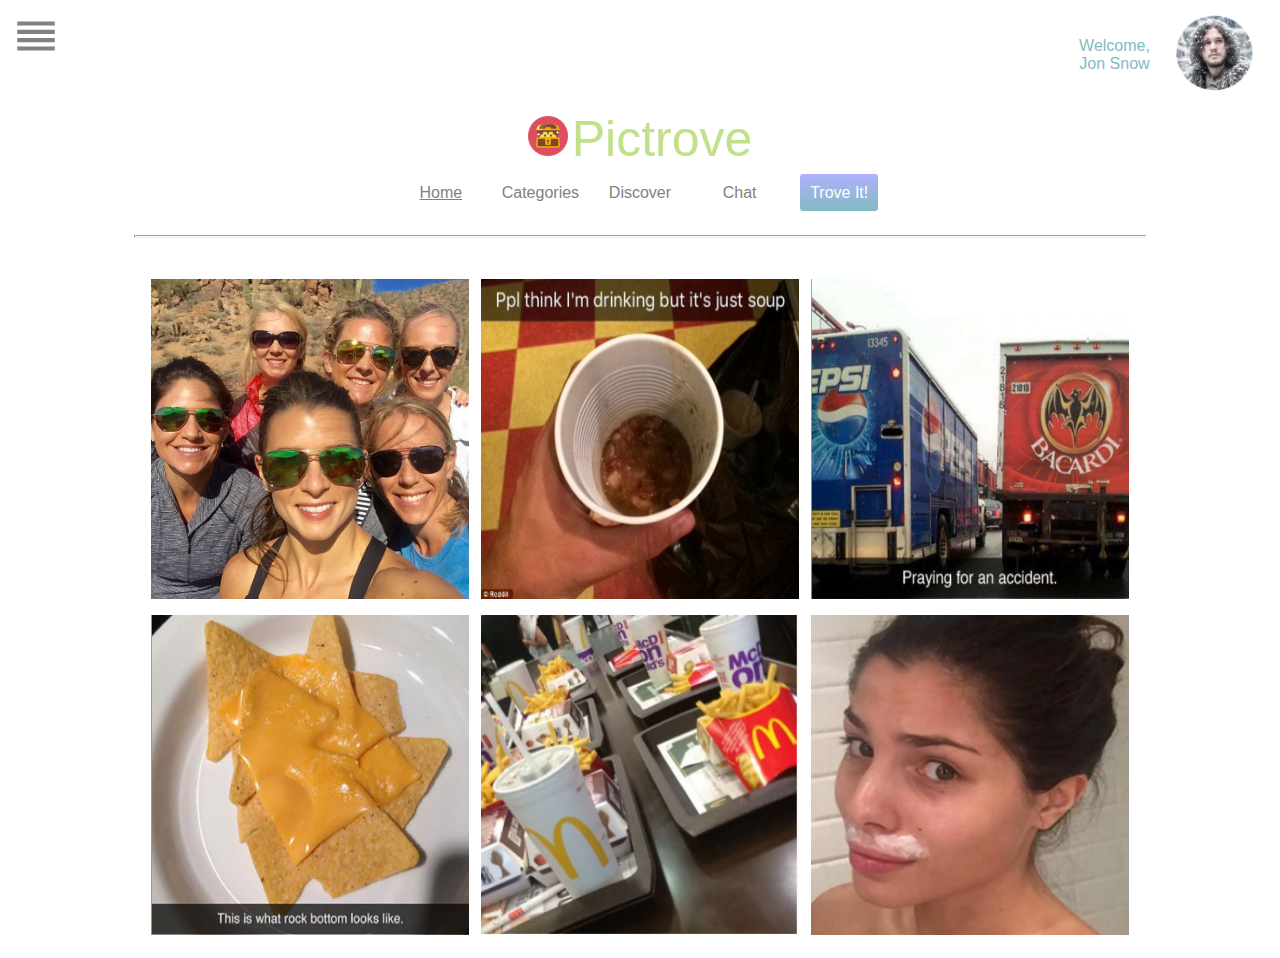
==== public/pictrove.html @ 3da5e8c6 "image upload feature" ====
<!DOCTYPE html>
<html lang="en">
	<head>
		<meta charset="UTF-8">
		<title>Pictrove</title>
		<link rel="stylesheet" type="text/css" href="Pictrove.css">
		<script src="js/jquery-3.0.0.min.js"></script>
	</head>
	<body>

		<table class="header">
			<tr>
				<td align="left" valign="top">
					<!-- Use any element to open the sidenav -->
					<span class="openbtn"><img src="menu.svg" alt="menu button" height="50px" width="50px"></span>
				</td>
				<td align="right" valign="top">
					<div class="account">
						<table>
							<th>Welcome, Jon Snow</th>
							<th><img src="Photos/jon%20copy.png"/></th>
						</table>
					</div>
				</td>
			</tr>
		</table>

		<div align="center">
			<table class="title">
				<tr>
					<td valign="middle">
						<img src="Photos/logo.png" width="40px">
					</td>
					<td valign="middle">
						Pictrove
					</td>
				</tr>
			</table>
		</div>

		<table class="customfont navigation" align="center">
			<tr>
				<th><a id="home">Home</a></th>
				<th><a id="categories">Categories</a></th>
				<th><a id= "discover">Discover</a></th>
				<th><a href="chat.html">Chat</a></th>
				<th>
					<a class="upload_button">Trove It!</a>
				</th>
			</tr>
		</table>
		
		<!-- Navigation -->
		<div id="mySidenav" class="sidenav customfont">
			<div align="right">
				<a href="javascript:void(0)" class="closebtn">&times;</a>
			</div>
			<div class="item"><a href="/">Home</a></div>
			<div class="item"><a href="javascript:void(0);">My Account</a></div>
			<div class="item"><a href="javascript:void(0);">Chat</a></div>
			<div class="item"><a href="javascript:void(0);">Morning Routine</a></div>
			<div class="item"><a href="javascript:void(0);">Lunch Adventures</a></div>
			<div class="item"><a href="javascript:void(0);">Bedtime Routine</a></div>
			<div class="item"><a id="itslit" href="javascript:void(0);">It's Lit</a></div>
			<div class="item"><a href="javascript:void(0);">Made my Day</a></div>
			<div class="item"><a href="javascript:void(0);">F my Life</a></div>
		</div>
		
		<div class="form_container">
			<form method="post" action="/upload" enctype="multipart/form-data">
				<input id="imagefileinput" type="file" name="pic" accept="image/*" capture="camera">
				<input type="text" name="caption"/>
				<input type="submit" value="Upload">
			</form>
			<canvas id="canvas" width="300px" height="300px">
			</canvas>
			
			<div class="metadata">
				<div>
					<div class="img_tags_recognition_label">Tags: </div>
					<div class="img_tags_recognition"></div>
				</div>
				<div>
					<div class="img_sentiment_label">Sentiment Analysis:</div>
					<div class="img_sentiment"></div>
				</div>
			</div>
		</div>
		
		<hr/>
		
		<!-- Home -->
		<div class="table_container" align="center" data-id="home">
			<table class="pictures">
				<tr>
					<td><img src="Photos/happypeeps.jpg" class="picture_table"></td>
					<td><img src="Photos/drinks.png" class="picture_table"></td>
					<td><img src="Photos/accident.png" class="picture_table"></td>
				</tr>
				<tr>
					<td><img src="Photos/chips.png" class="picture_table"></td>
					<td><img src="Photos/mcdonalds.png" class="picture_table"></td>
					<td><img src="Photos/mustache.png" class="picture_table"></td>
				</tr>
			</table>
		</div>
		
		

		
		<!--Categories-->
		<div class="table_container" align="center" data-id="categories">
			<table class="pictures">
				<tr>
					<td><img src="Photos/morning.png" class="picture_table"><div class="customfont imagecaption">
						Morning Routine
					</div></td>
					<td><img src="Photos/lunch.png" class="picture_table"><div class="customfont imagecaption">
						Lunch Adventure
					</div></td>
					<td><img src="Photos/dinner.png" class="picture_table"><div class="customfont imagecaption">
						Bedtime
					</div></td>
				</tr>
				<tr>
					<td><a id="itslit"><img src="Photos/turnup.png" class="picture_table"><div class="customfont imagecaption">
						It's Lit
					</div></a></td>
					<td><img src="Photos/day.png" class="picture_table"><div class="customfont imagecaption">
						Made my Day
					</div></td>
					<td><img src="Photos/fml.png" class="picture_table"><div class="customfont imagecaption">
						F My Life
					</div></td>
				</tr>
			</table>
		</div>
		<!-- Discover -->
		<div class="table_container" align="center" data-id="discover">
			<!-- Search Bar -->
			<div align="center"><form class="searchbar">
				<input type="text" class="text" placeholder="Find friends and discover new people...">
				<input type="button" value="Go!">
			</form></div>
			<table class="pictures">
				<tr>
					<td><img src="Photos/bean.png" class="picture_table"></td>
					<td><img src="Photos/photo1.png" class="picture_table"></td>
					<td><img src="Photos/shower.png" class="picture_table"></td>
				</tr>
				<tr>
					<td><img src="Photos/photo3.png" class="picture_table"></td>
					<td><img src="Photos/day.png" class="picture_table"></td>
					<td><img src="Photos/thyme.png" class="picture_table"></td>
				</tr>
			</table>
		</div>
		<!-- It's Lit -->
		<div class="table_container" align="center" data-id="itslit">
			<h3>It's Lit</h3>
			<table class="pictures">
				<tr>
					<td><img src="Photos/people.png" class="picture_table_for_category"></td>
					<td><img src="Photos/people3.png" class="picture_table_for_category"></td>
					<td><img src="Photos/people2.png" class="picture_table_for_category"></td>
				</tr>
				<tr>
					<td><img src="Photos/people4.png" class="picture_table_for_category"></td>
					<td><img src="Photos/people5.png" class="picture_table_for_category"></td>
					<td><img src="Photos/turnup.png" class="picture_table_for_category"></td>
				</tr>
			</table>
		</div>

		<script type="text/javascript" src="Pictrove.js"></script>
	</body>
</html>
---- public/Pictrove.css ----
/* The side navigation menu */
.customfont, .customfont a {
    font-family: "Helvetica Neue", Veranda, sans-serif;
	max-width:900px;
    color: #818181;
    text-decoration: none;
}
.header {
	width:100%;
}
.title{
    font-family: "Helvetica Neue", Veranda, sans-serif;
    color: #C0E089;
    font-weight: 500;
    font-size: 50px;
    margin-bottom: 10px;
	width:auto;
	text-align:center;
}
.title td {
	text-align:center;
}
div.account {
    color: #83bac3;
    font-family: "Helvetica Neue", Veranda, sans-serif;
    max-width: 200px;
    float: right;
    margin-top:-5px;
    display: inline-block;
    border: none;
}
.account img{
    width: 80px;
    top: 10px;
    right: 10px;
}

.account {
    padding: 5px;
    top:0;
}
.form {
    width: 80%;
}

.text {
    margin-top: 40px;
    width: 40%;
}
.navigation{
    max-width: 500px;
}
.navigation a {
    cursor: pointer;
}

.navigation a.selected{
    text-decoration: underline;
}

.imagecaption {
    text-align: center;
}
.popup_box {
    position: fixed;
    width: 100%;
    height: 100%;
    margin-left: 50%;
    transform: translate(-50%);
    left: 0;
    top: 0;
    box-sizing: border-box;
    background-color: black;
    z-index: 3;
    background: rgba(0, 0, 0, 0.8);
}

.popup_box img {
    width: 70%;
    text-align: center;
    margin-top: 40px;
    margin-left: 50%;
    transform: translate(-50%);
    opacity: 1;
}

hr {
	margin-left:10%;
	margin-right:10%;
	margin-top:30px;
	height: 1px;
}


.form_container {
	display:none;
	text-align:center;
	padding:20px;
	margin-top:30px;
	background-color:green;
	border-radius:3px;
	
    background: #83BAC3; /* For browsers that do not support gradients */
    background: -webkit-linear-gradient(#fff, #83BAC3); /* For Safari 5.1 to 6.0 */
    background: -o-linear-gradient(#fff, #83BAC3); /* For Opera 11.1 to 12.0 */
    background: -moz-linear-gradient(#fff, #83BAC3); /* For Firefox 3.6 to 15 */
    background: linear-gradient(#fff, #83BAC3); /* Standard syntax */
}

.img_tags_recognition_label {
	display:inline-block;
}
.img_tags_recognition {
	display:inline-block;
}
.img_sentiment_label {
	display:inline-block;
}
.img_sentiment {
	display:inline-block;
}
.tag {
	background-color:orange;
	padding:3px;
	margin:3px;
	display:inline-block;
	border-radius:3px;
	
    background: #F6EB05; /* For browsers that do not support gradients */
    background: -webkit-linear-gradient(#fbc91e, #F6EB05); /* For Safari 5.1 to 6.0 */
    background: -o-linear-gradient(#fbc91e, #F6EB05); /* For Opera 11.1 to 12.0 */
    background: -moz-linear-gradient(#fbc91e, #F6EB05); /* For Firefox 3.6 to 15 */
    background: linear-gradient(#fbc91e, #F6EB05) /* Standard syntax */
}

h3 {
    font-family: "Helvetica Neue", Veranda, sans-serif;
    color: #BCE0DC;
    font-weight: 500;
    font-size: 30px;
    text-align: center;
}

table {
    border: none;
    width: 100%;
    table-layout: fixed;
}

th {
    font-weight: 200;
}



.pictures {
    margin: 30px 0 0 0;
	width: 100%;
    max-width:1000px;
    border-spacing: 10px;
}
.pictures td {
	width:33.33%;
	text-align:center;
}
.pictures .picture_table {
	width:100%;
    height: 320px;
	box-sizing:border-box;
}
.pictures .picture_table:hover{
    -moz-box-shadow: 0 0 10px;
    -webkit-box-shadow: 0 0 10px;
    box-shadow: 0 0 10px;
}
.pictures .picture_table_for_category {
    width:100%;
    height: 320px;
    box-sizing:border-box;
    margin-top: -30px;
    margin-bottom: 30px;
}
.pictures .picture_table_for_category:hover{
    -moz-box-shadow: 0 0 10px;
    -webkit-box-shadow: 0 0 10px;
    box-shadow: 0 0 10px;
}
.sidenav {
    height: 100%; /* 100% Full-height */
    position: fixed; /* Stay in place */
    z-index: 2; /* Stay on top */
    top: 0;
    left: 0;
    background-color: #F4F1E0;
    overflow-x: hidden; /* Disable horizontal scroll */
    transform: translateX(-110%);
    transition-duration: 1s;
    -ms-transform: translateX(-110%);
    -webkit-transform: translateX(-110%);
    transition-property: transform;
    -ms-transition-property: transform;
    -webkit-translation-property: transform;
    -ms-transition-duration: 1s;
    -webkit-transition-duration: 1s;
    font-weight: 300;
	
    -moz-box-shadow: 0 0 10px;
    -webkit-box-shadow: 0 0 10px;
    box-shadow: 0 0 10px;
}

.sidenav.openNavDrawer{
    transform: translate(0%);
    -ms-transform: translateX(0%);
    -webkit-transform: translateX(0%);
}
/* The navigation menu links */
.sidenav .item {
    padding: 8px;
    transition: 0.3s;

}
.sidenav .item:not(:last-child) {
	border-bottom:1px solid #d2ccac;
}
.sidenav .item a {
    text-decoration: none;
    font-size: 25px;
    transition: 0.3s
}
/* When you mouse over the navigation links, change their color */
.sidenav a:hover, .offcanvas a:focus{
    color: #83bac3;
}


a.upload_button {
	color: white;
	padding:10px;
	border-radius:3px;
    background: #83BAC3; /* For browsers that do not support gradients */
    background: -webkit-linear-gradient(#aeb2fb, #83BAC3); /* For Safari 5.1 to 6.0 */
    background: -o-linear-gradient(#aeb2fb, #83BAC3); /* For Opera 11.1 to 12.0 */
    background: -moz-linear-gradient(#aeb2fb, #83BAC3); /* For Firefox 3.6 to 15 */
    background: linear-gradient(#aeb2fb, #83BAC3) /* Standard syntax */
}

/* Position and style the close button (top right corner) */
.closebtn {
    font-size: 36px !important;
	margin-right:10px;
}
.openbtn, .closebtn {
	cursor:pointer;
}

/* On smaller screens, where height is less than 450px, change the style of the sidenav (less padding and a smaller font size) */
@media screen and (max-height: 450px) {
    .sidenav {padding-top: 15px;}
    .sidenav a {font-size: 18px;}
}
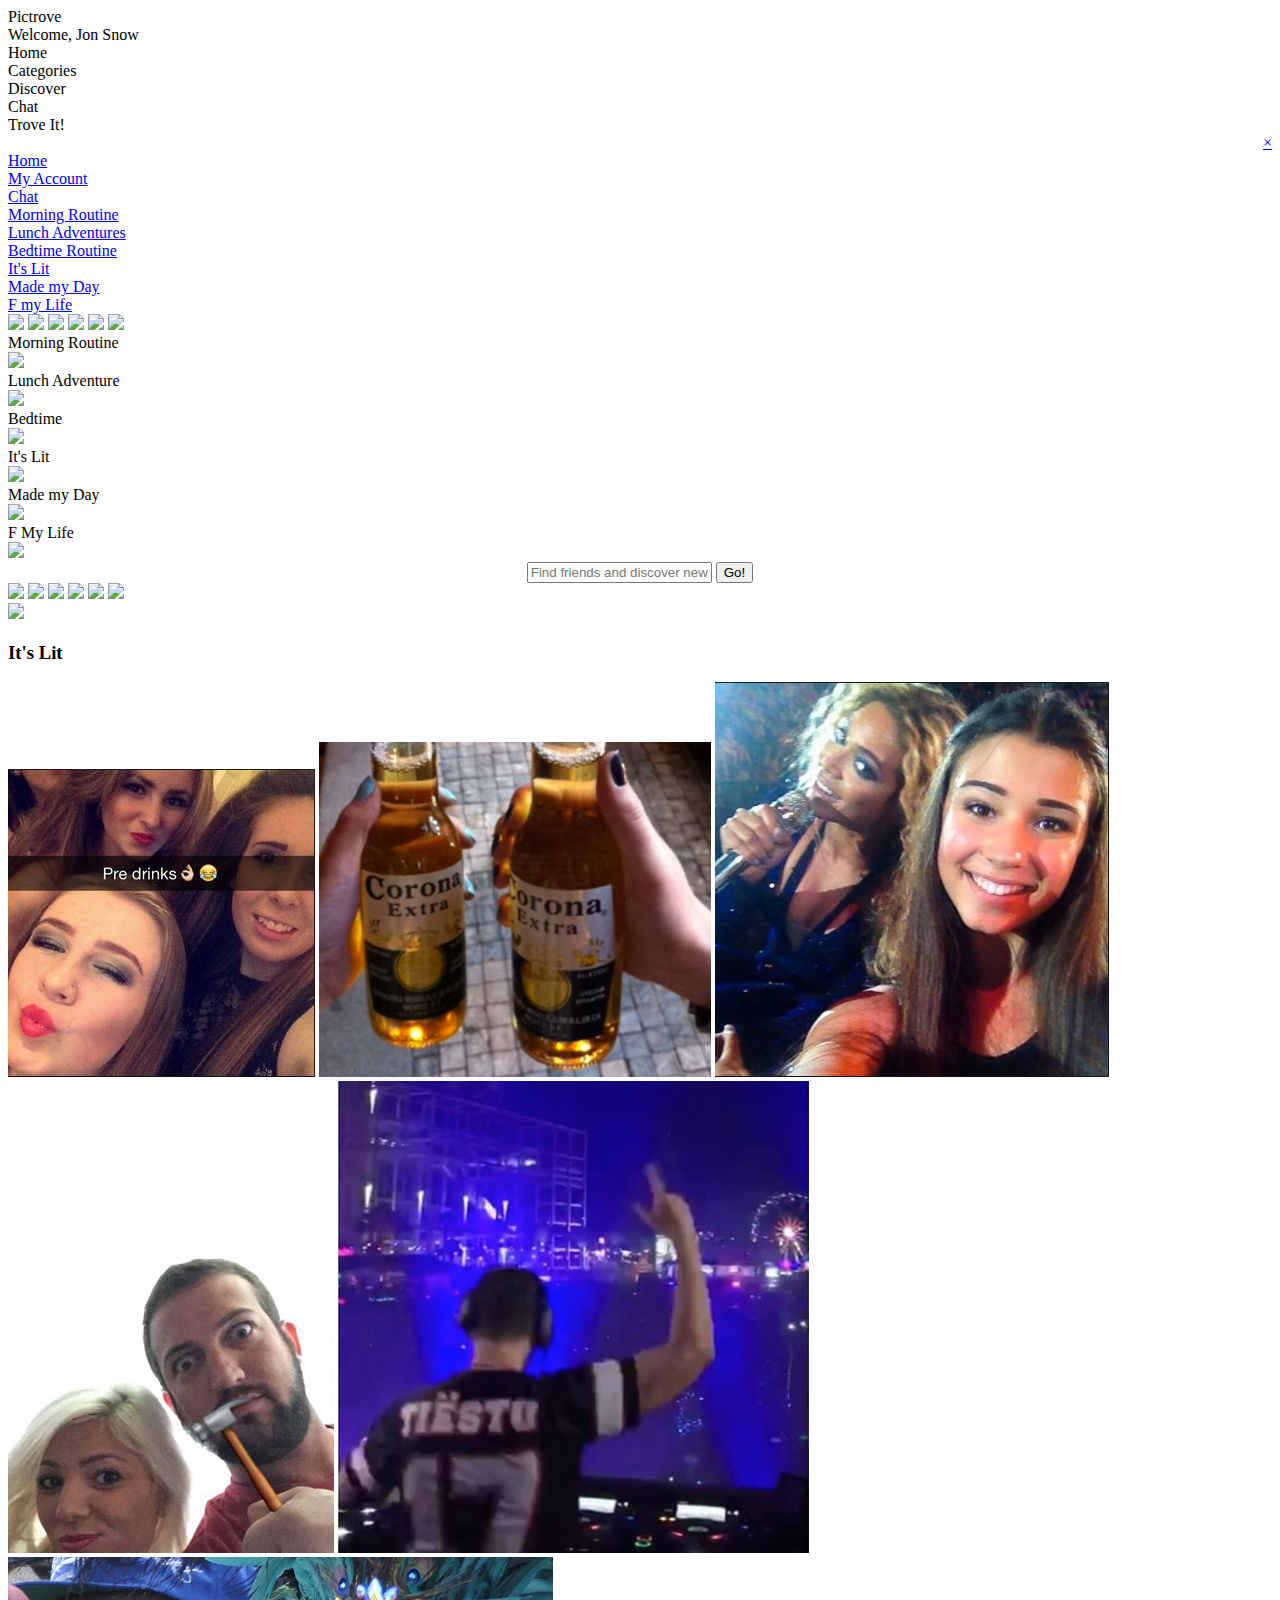
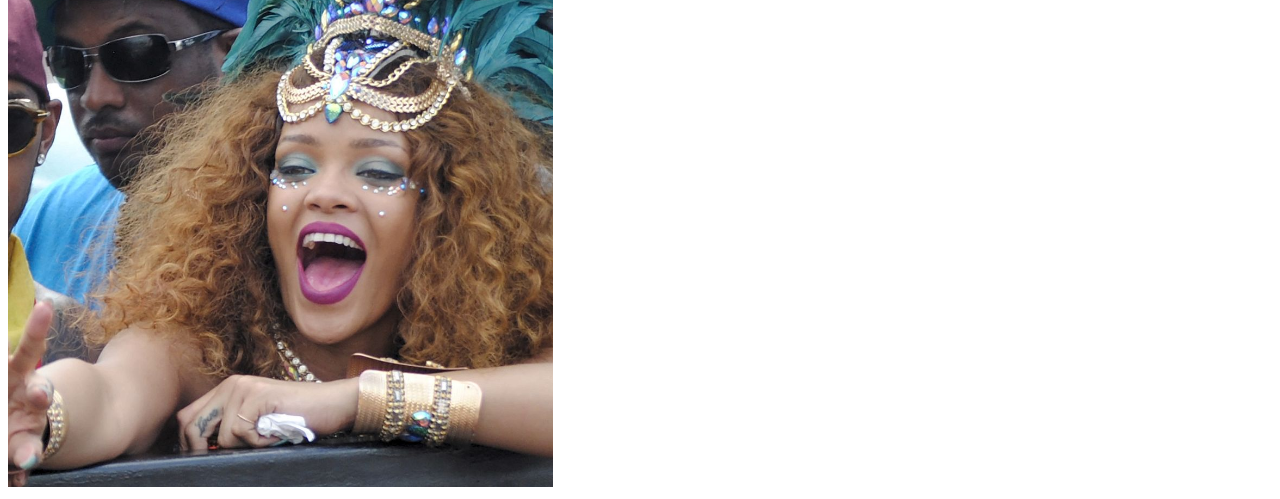
==== commit c83ef1b6: "update code" ====
--- a/public/pictrove.html
+++ b/public/pictrove.html
@@ -2,176 +2,194 @@
 <html lang="en">
 	<head>
 		<meta charset="UTF-8">
+		<meta content='width=device-width, initial-scale=1.0, maximum-scale=1.0, user-scalable=0' name='viewport' />
+		
 		<title>Pictrove</title>
-		<link rel="stylesheet" type="text/css" href="Pictrove.css">
-		<script src="js/jquery-3.0.0.min.js"></script>
+		
+		<script src="/js/jquery-3.0.0.min.js"></script>
+		<script type="text/javascript" src="/js/Pictrove.js"></script>
+		
+		<link rel="stylesheet" type="text/css" href="//fonts.googleapis.com/css?family=Open+Sans" />
+		<link rel="stylesheet" type="text/css" href="/css/Pictrove.css">
+		<link rel="shortcut icon" type="image/png" href="/images/favicon.png"/>
 	</head>
 	<body>
 
-		<table class="header">
-			<tr>
-				<td align="left" valign="top">
-					<!-- Use any element to open the sidenav -->
-					<span class="openbtn"><img src="menu.svg" alt="menu button" height="50px" width="50px"></span>
-				</td>
-				<td align="right" valign="top">
-					<div class="account">
-						<table>
-							<th>Welcome, Jon Snow</th>
-							<th><img src="Photos/jon%20copy.png"/></th>
-						</table>
-					</div>
-				</td>
-			</tr>
-		</table>
-
-		<div align="center">
-			<table class="title">
-				<tr>
-					<td valign="middle">
-						<img src="Photos/logo.png" width="40px">
-					</td>
-					<td valign="middle">
-						Pictrove
-					</td>
-				</tr>
-			</table>
-		</div>
-
-		<table class="customfont navigation" align="center">
-			<tr>
-				<th><a id="home">Home</a></th>
-				<th><a id="categories">Categories</a></th>
-				<th><a id= "discover">Discover</a></th>
-				<th><a href="chat.html">Chat</a></th>
-				<th>
-					<a class="upload_button">Trove It!</a>
-				</th>
-			</tr>
-		</table>
 		
-		<!-- Navigation -->
-		<div id="mySidenav" class="sidenav customfont">
-			<div align="right">
-				<a href="javascript:void(0)" class="closebtn">&times;</a>
+		<div class="header customfont">
+			<div class="openbtn">
 			</div>
-			<div class="item"><a href="/">Home</a></div>
-			<div class="item"><a href="javascript:void(0);">My Account</a></div>
-			<div class="item"><a href="javascript:void(0);">Chat</a></div>
-			<div class="item"><a href="javascript:void(0);">Morning Routine</a></div>
-			<div class="item"><a href="javascript:void(0);">Lunch Adventures</a></div>
-			<div class="item"><a href="javascript:void(0);">Bedtime Routine</a></div>
-			<div class="item"><a id="itslit" href="javascript:void(0);">It's Lit</a></div>
-			<div class="item"><a href="javascript:void(0);">Made my Day</a></div>
-			<div class="item"><a href="javascript:void(0);">F my Life</a></div>
-		</div>
-		
-		<div class="form_container">
-			<form method="post" action="/upload" enctype="multipart/form-data">
-				<input id="imagefileinput" type="file" name="pic" accept="image/*" capture="camera">
-				<input type="text" name="caption"/>
-				<input type="submit" value="Upload">
-			</form>
-			<canvas id="canvas" width="300px" height="300px">
-			</canvas>
-			
-			<div class="metadata">
-				<div>
-					<div class="img_tags_recognition_label">Tags: </div>
-					<div class="img_tags_recognition"></div>
+			<div class="main_container">
+				<div class="main_logo"></div>
+				<div class="title">
+					Pictrove
 				</div>
-				<div>
-					<div class="img_sentiment_label">Sentiment Analysis:</div>
-					<div class="img_sentiment"></div>
+			</div>
+			<div class="account_container">
+				<div class="avatar"></div>
+				
+				<div class="account">
+					Welcome, Jon Snow
+				</div>
+			</div>
+			<div class="header_links">
+				<div class="header_link" data-id="home">
+					Home
+				</div>
+				<div class="header_link" data-id="categories">
+					Categories
+				</div>
+				<div class="header_link" data-id="discover">
+					Discover
+				</div>
+				<div class="header_link" data-id="chat">
+					Chat
+				</div>
+				<div class="header_link">
+					Trove It!
 				</div>
 			</div>
 		</div>
+
+
+		<div class="content customfont">
 		
-		<hr/>
-		
-		<!-- Home -->
-		<div class="table_container" align="center" data-id="home">
-			<table class="pictures">
-				<tr>
-					<td><img src="Photos/happypeeps.jpg" class="picture_table"></td>
-					<td><img src="Photos/drinks.png" class="picture_table"></td>
-					<td><img src="Photos/accident.png" class="picture_table"></td>
-				</tr>
-				<tr>
-					<td><img src="Photos/chips.png" class="picture_table"></td>
-					<td><img src="Photos/mcdonalds.png" class="picture_table"></td>
-					<td><img src="Photos/mustache.png" class="picture_table"></td>
-				</tr>
-			</table>
+			<!-- Navigation -->
+			<div id="mySidenav">
+				<div align="right">
+					<a href="javascript:void(0);" class="closebtn">&times;</a>
+				</div>
+				<div class="item"><a href="/">Home</a></div>
+				<div class="item"><a href="javascript:void(0);">My Account</a></div>
+				<div class="item"><a href="javascript:void(0);">Chat</a></div>
+				<div class="item"><a href="javascript:void(0);">Morning Routine</a></div>
+				<div class="item"><a href="javascript:void(0);">Lunch Adventures</a></div>
+				<div class="item"><a href="javascript:void(0);">Bedtime Routine</a></div>
+				<div class="item"><a id="itslit" href="javascript:void(0);">It's Lit</a></div>
+				<div class="item"><a href="javascript:void(0);">Made my Day</a></div>
+				<div class="item"><a href="javascript:void(0);">F my Life</a></div>
+			</div>
+			
+			<!--
+			<div class="form_container">
+				<form method="post" action="/upload" enctype="multipart/form-data">
+					<input id="imagefileinput" type="file" name="pic" accept="image/*" capture="camera">
+					<input type="text" name="caption"/>
+					<input type="submit" value="Upload">
+				</form>
+				<canvas id="canvas" width="300px" height="300px">
+				</canvas>
+				
+				<div class="metadata">
+					<div>
+						<div class="img_tags_recognition_label">Tags: </div>
+						<div class="img_tags_recognition"></div>
+					</div>
+					<div>
+						<div class="img_sentiment_label">Sentiment Analysis:</div>
+						<div class="img_sentiment"></div>
+					</div>
+				</div>
+			</div>
+			-->
+			
+			<!-- Home -->
+			<div class="page_content" data-id="home">
+				<div class="image_grid">
+					<div class="image_grid_container">
+						<img src="/Photos/happypeeps.jpg" class="picture_container mypicture">
+						<img src="/Photos/drinks.png" class="picture_container mypicture">
+						<img src="/Photos/accident.png" class="picture_container mypicture">
+						<img src="/Photos/chips.png" class="picture_container mypicture">
+						<img src="/Photos/mcdonalds.png" class="picture_container mypicture">
+						<img src="/Photos/mustache.png" class="picture_container mypicture">
+					</div>
+				</div>
+			</div>
+			
+			
+
+			
+			<!--Categories-->
+			<div class="page_content" data-id="categories">
+				<div class="image_grid">
+					<div class="image_grid_container">
+						<div class="picture_container">
+							<div>Morning Routine</div>
+							<img src="/Photos/morning.png" class="mypicture">
+						</div>		
+
+						<div class="picture_container">
+							<div>Lunch Adventure</div>
+							<img src="/Photos/lunch.png" class="mypicture">
+						</div>
+						
+						<div class="picture_container">
+							<div>Bedtime</div>
+							<img src="/Photos/dinner.png" class="mypicture">
+						</div>
+
+						<div class="picture_container">
+							<div>It's Lit</div>
+							<img src="/Photos/turnup.png" class="mypicture">
+						</div>
+						
+						<div class="picture_container">
+							<div>Made my Day</div>
+							<img src="/Photos/day.png" class="mypicture">
+						</div>
+						
+						<div class="picture_container">
+							<div>F My Life</div>
+							<img src="/Photos/fml.png" class="mypicture">
+						</div>
+					</div>
+				</div>
+			</div>
+			
+			<!-- Discover -->
+			<div class="page_content" data-id="discover">
+			
+				<!-- Search Bar -->
+				<div align="center">
+					<form class="searchbar">
+						<input type="text" class="text" placeholder="Find friends and discover new people...">
+						<input type="submit" value="Go!">
+					</form>
+				</div>
+				
+				<div class="image_grid">
+					<div class="image_grid_container">
+						<img src="/Photos/bean.png" class="picture_container mypicture">
+						<img src="/Photos/photo1.png" class="picture_container mypicture">
+						<img src="/Photos/shower.png" class="picture_container mypicture">
+						<img src="/Photos/photo3.png" class="picture_container mypicture">
+						<img src="/Photos/day.png" class="picture_container mypicture">
+						<img src="/Photos/thyme.png" class="picture_container mypicture">
+					</div>
+				</div>
+			</div>
+			
+			<!-- Chat -->
+			<div class="page_content" data-id="chat">
+				<img src="/Photos/chat.png" width="80%"/>
+			</div>
+			
+			<!-- It's Lit -->
+			<div class="page_content" data-id="itslit">
+				<h3>It's Lit</h3>
+				<div class="image_grid">
+					<div class="image_grid_container">
+						<img src="Photos/people.png" class="picture_container mypicture">
+						<img src="Photos/people3.png" class="picture_container mypicture">
+						<img src="Photos/people2.png" class="picture_container mypicture">
+						<img src="Photos/people4.png" class="picture_container mypicture">
+						<img src="Photos/people5.png" class="picture_container mypicture">
+						<img src="Photos/turnup.png" class="picture_container mypicture">
+					</div>
+				</div>
+			</div>
+			
 		</div>
-		
-		
-
-		
-		<!--Categories-->
-		<div class="table_container" align="center" data-id="categories">
-			<table class="pictures">
-				<tr>
-					<td><img src="Photos/morning.png" class="picture_table"><div class="customfont imagecaption">
-						Morning Routine
-					</div></td>
-					<td><img src="Photos/lunch.png" class="picture_table"><div class="customfont imagecaption">
-						Lunch Adventure
-					</div></td>
-					<td><img src="Photos/dinner.png" class="picture_table"><div class="customfont imagecaption">
-						Bedtime
-					</div></td>
-				</tr>
-				<tr>
-					<td><a id="itslit"><img src="Photos/turnup.png" class="picture_table"><div class="customfont imagecaption">
-						It's Lit
-					</div></a></td>
-					<td><img src="Photos/day.png" class="picture_table"><div class="customfont imagecaption">
-						Made my Day
-					</div></td>
-					<td><img src="Photos/fml.png" class="picture_table"><div class="customfont imagecaption">
-						F My Life
-					</div></td>
-				</tr>
-			</table>
-		</div>
-		<!-- Discover -->
-		<div class="table_container" align="center" data-id="discover">
-			<!-- Search Bar -->
-			<div align="center"><form class="searchbar">
-				<input type="text" class="text" placeholder="Find friends and discover new people...">
-				<input type="button" value="Go!">
-			</form></div>
-			<table class="pictures">
-				<tr>
-					<td><img src="Photos/bean.png" class="picture_table"></td>
-					<td><img src="Photos/photo1.png" class="picture_table"></td>
-					<td><img src="Photos/shower.png" class="picture_table"></td>
-				</tr>
-				<tr>
-					<td><img src="Photos/photo3.png" class="picture_table"></td>
-					<td><img src="Photos/day.png" class="picture_table"></td>
-					<td><img src="Photos/thyme.png" class="picture_table"></td>
-				</tr>
-			</table>
-		</div>
-		<!-- It's Lit -->
-		<div class="table_container" align="center" data-id="itslit">
-			<h3>It's Lit</h3>
-			<table class="pictures">
-				<tr>
-					<td><img src="Photos/people.png" class="picture_table_for_category"></td>
-					<td><img src="Photos/people3.png" class="picture_table_for_category"></td>
-					<td><img src="Photos/people2.png" class="picture_table_for_category"></td>
-				</tr>
-				<tr>
-					<td><img src="Photos/people4.png" class="picture_table_for_category"></td>
-					<td><img src="Photos/people5.png" class="picture_table_for_category"></td>
-					<td><img src="Photos/turnup.png" class="picture_table_for_category"></td>
-				</tr>
-			</table>
-		</div>
-
-		<script type="text/javascript" src="Pictrove.js"></script>
 	</body>
 </html>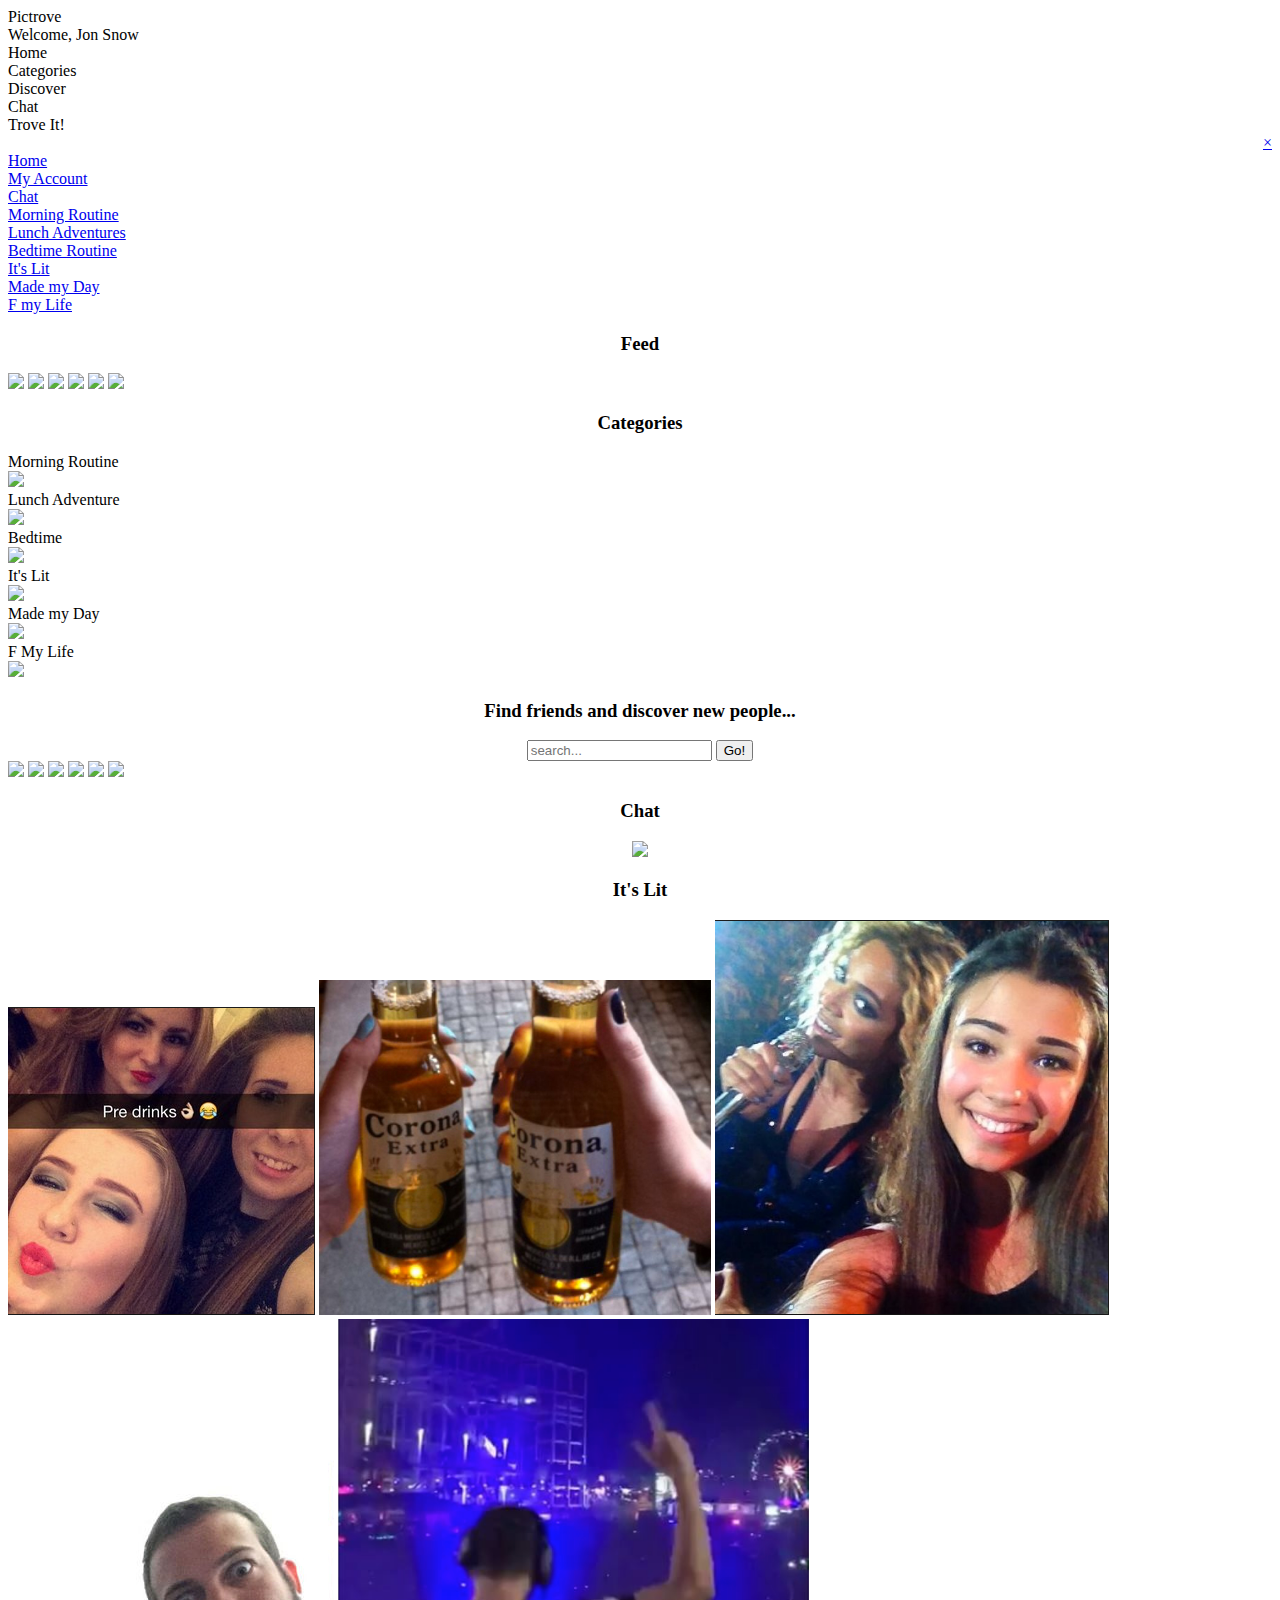
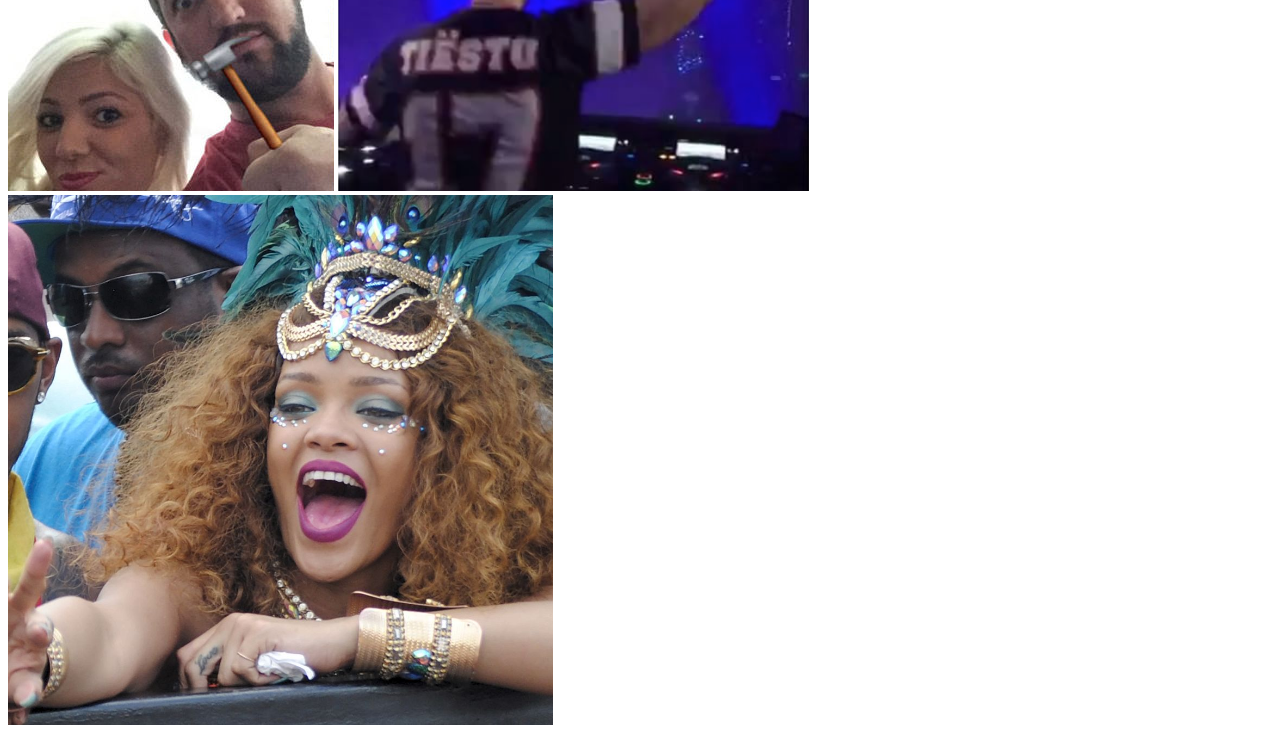
==== commit f7a3cd6a: "fixes" ====
--- a/public/pictrove.html
+++ b/public/pictrove.html
@@ -13,22 +13,21 @@
 		<link rel="stylesheet" type="text/css" href="/css/Pictrove.css">
 		<link rel="shortcut icon" type="image/png" href="/images/favicon.png"/>
 	</head>
-	<body>
-
-		
-		<div class="header customfont">
-			<div class="openbtn">
+	<body class="customfont">
+
+		
+		<div class="header">
+			<div class="open_nav_button">
 			</div>
 			<div class="main_container">
 				<div class="main_logo"></div>
-				<div class="title">
+				<div class="app_title">
 					Pictrove
 				</div>
 			</div>
 			<div class="account_container">
-				<div class="avatar"></div>
-				
-				<div class="account">
+				<div class="avatar_image"></div>
+				<div class="account_name">
 					Welcome, Jon Snow
 				</div>
 			</div>
@@ -52,12 +51,12 @@
 		</div>
 
 
-		<div class="content customfont">
+		<div class="content">
 		
 			<!-- Navigation -->
 			<div id="mySidenav">
-				<div align="right">
-					<a href="javascript:void(0);" class="closebtn">&times;</a>
+				<div class="item" align="right">
+					<a href="javascript:void(0);" class="close_nav_button">&times;</a>
 				</div>
 				<div class="item"><a href="/">Home</a></div>
 				<div class="item"><a href="javascript:void(0);">My Account</a></div>
@@ -95,6 +94,10 @@
 			
 			<!-- Home -->
 			<div class="page_content" data-id="home">
+				<div align="center">
+					<h3>Feed</h3>
+				</div>
+			
 				<div class="image_grid">
 					<div class="image_grid_container">
 						<img src="/Photos/happypeeps.jpg" class="picture_container mypicture">
@@ -112,6 +115,11 @@
 			
 			<!--Categories-->
 			<div class="page_content" data-id="categories">
+			
+				<div align="center">
+					<h3>Categories</h3>
+				</div>
+				
 				<div class="image_grid">
 					<div class="image_grid_container">
 						<div class="picture_container">
@@ -152,8 +160,9 @@
 			
 				<!-- Search Bar -->
 				<div align="center">
+					<h3>Find friends and discover new people...</h3>
 					<form class="searchbar">
-						<input type="text" class="text" placeholder="Find friends and discover new people...">
+						<input type="text" class="text" placeholder="search...">
 						<input type="submit" value="Go!">
 					</form>
 				</div>
@@ -172,12 +181,20 @@
 			
 			<!-- Chat -->
 			<div class="page_content" data-id="chat">
-				<img src="/Photos/chat.png" width="80%"/>
+				<div align="center">
+					<h3>Chat</h3>
+					<img src="/Photos/chat.png" width="80%"/>
+				</div>
 			</div>
 			
 			<!-- It's Lit -->
 			<div class="page_content" data-id="itslit">
-				<h3>It's Lit</h3>
+			
+				<!-- title -->
+				<div align="center">
+					<h3>It's Lit</h3>
+				</div>
+				
 				<div class="image_grid">
 					<div class="image_grid_container">
 						<img src="Photos/people.png" class="picture_container mypicture">
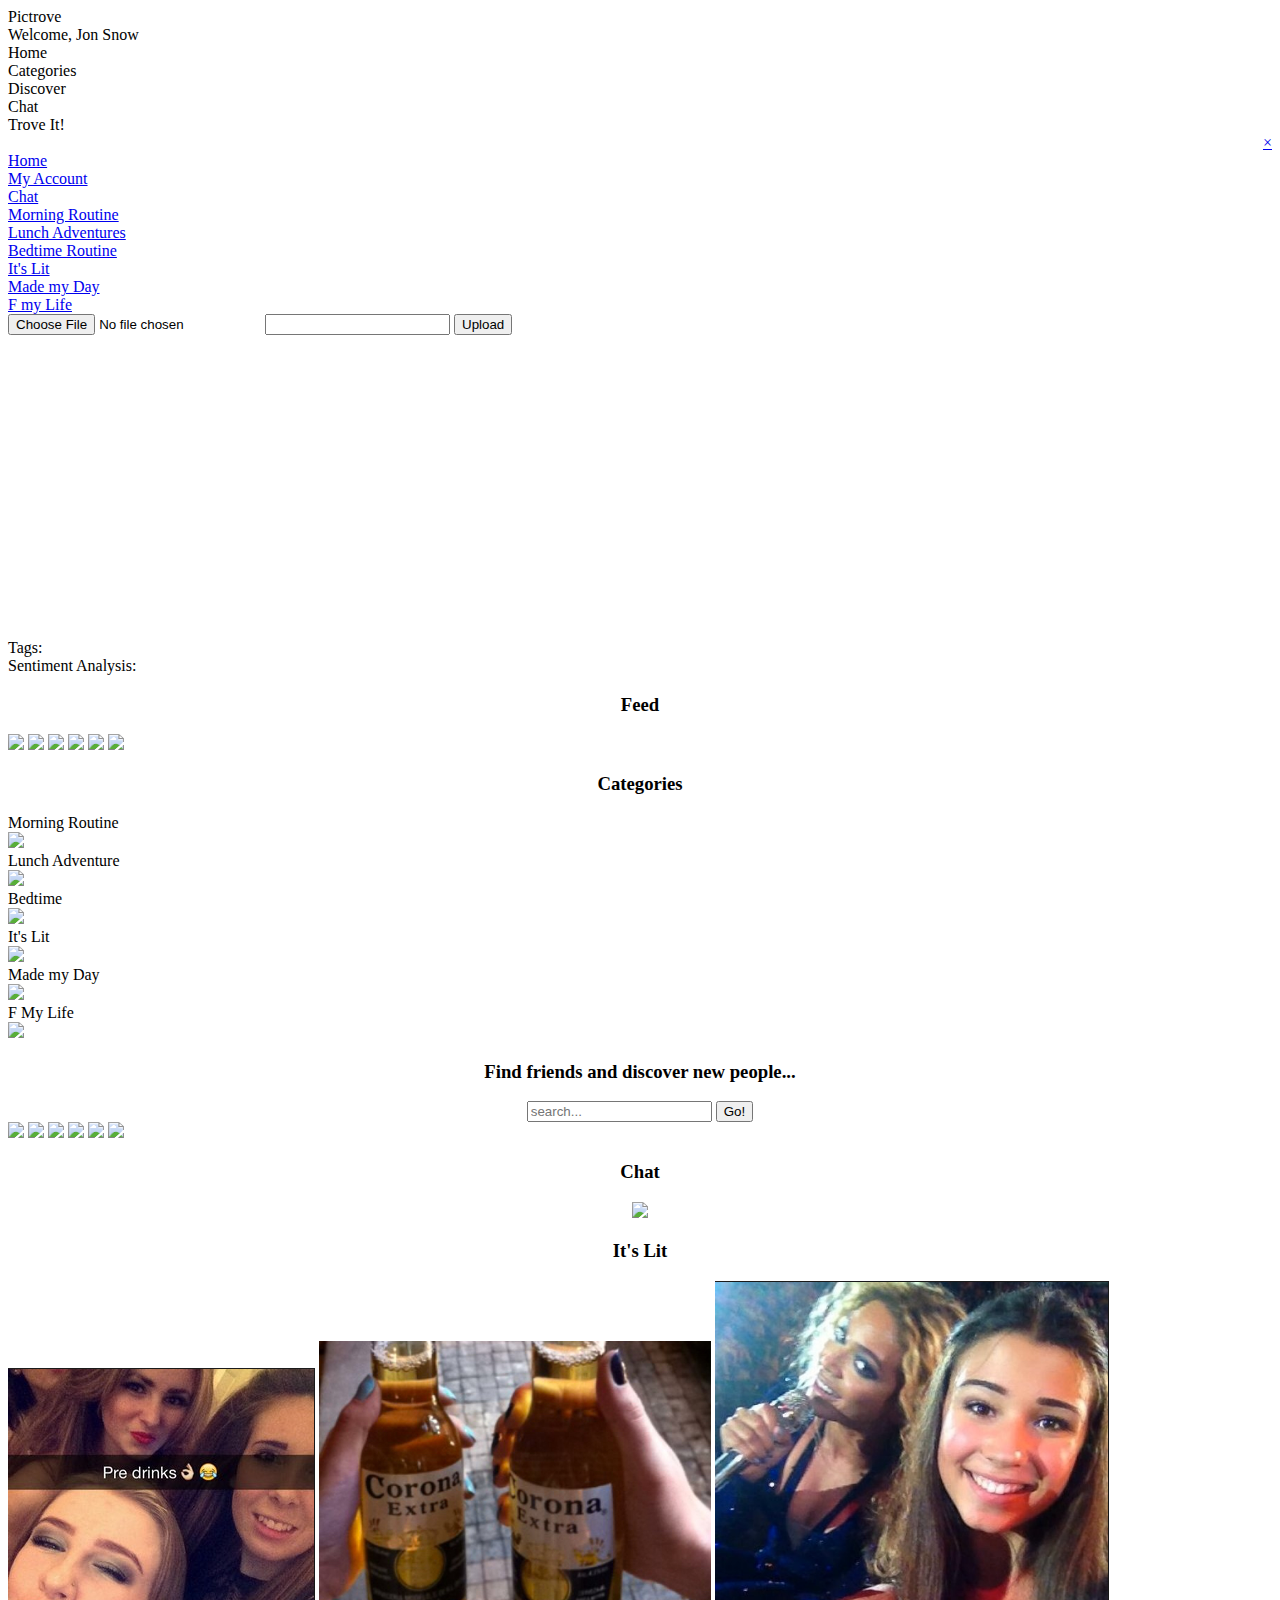
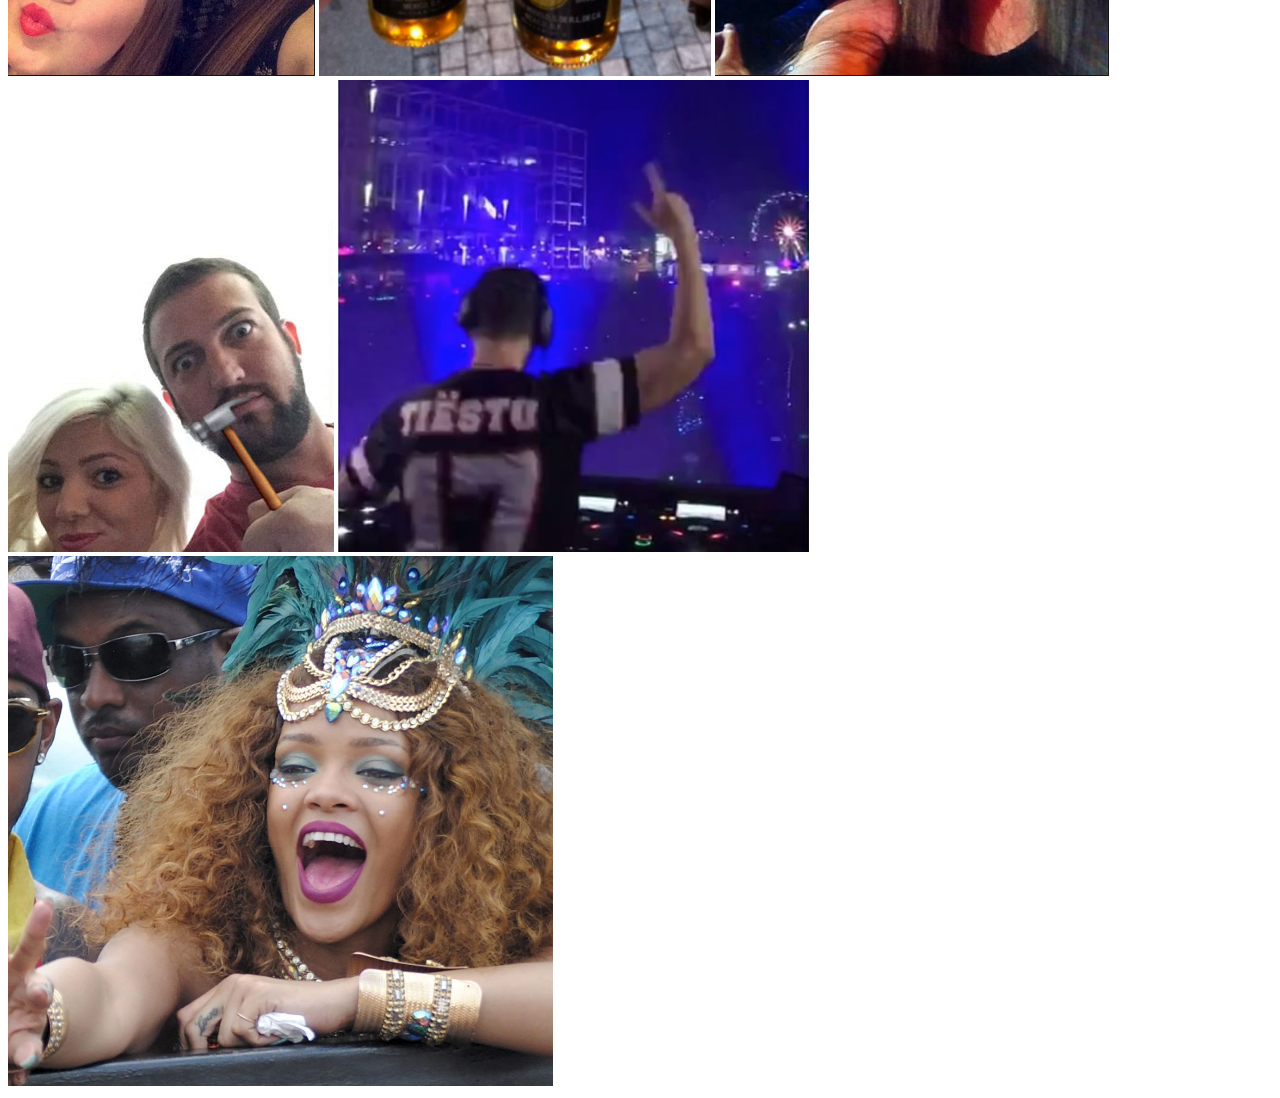
==== commit f51b7848: "js fix" ====
--- a/public/pictrove.html
+++ b/public/pictrove.html
@@ -58,24 +58,25 @@
 				<div class="item" align="right">
 					<a href="javascript:void(0);" class="close_nav_button">&times;</a>
 				</div>
-				<div class="item"><a href="/">Home</a></div>
+				<div class="item"><a data-id="home" href="/">Home</a></div>
 				<div class="item"><a href="javascript:void(0);">My Account</a></div>
 				<div class="item"><a href="javascript:void(0);">Chat</a></div>
 				<div class="item"><a href="javascript:void(0);">Morning Routine</a></div>
 				<div class="item"><a href="javascript:void(0);">Lunch Adventures</a></div>
 				<div class="item"><a href="javascript:void(0);">Bedtime Routine</a></div>
-				<div class="item"><a id="itslit" href="javascript:void(0);">It's Lit</a></div>
+				<div class="item"><a data-id="itslit" href="javascript:void(0);">It's Lit</a></div>
 				<div class="item"><a href="javascript:void(0);">Made my Day</a></div>
 				<div class="item"><a href="javascript:void(0);">F my Life</a></div>
 			</div>
 			
-			<!--
+			
 			<div class="form_container">
 				<form method="post" action="/upload" enctype="multipart/form-data">
 					<input id="imagefileinput" type="file" name="pic" accept="image/*" capture="camera">
 					<input type="text" name="caption"/>
 					<input type="submit" value="Upload">
 				</form>
+				
 				<canvas id="canvas" width="300px" height="300px">
 				</canvas>
 				
@@ -90,7 +91,7 @@
 					</div>
 				</div>
 			</div>
-			-->
+			
 			
 			<!-- Home -->
 			<div class="page_content" data-id="home">
@@ -137,7 +138,7 @@
 							<img src="/Photos/dinner.png" class="mypicture">
 						</div>
 
-						<div class="picture_container">
+						<div class="picture_container" data-id="itslit">
 							<div>It's Lit</div>
 							<img src="/Photos/turnup.png" class="mypicture">
 						</div>
